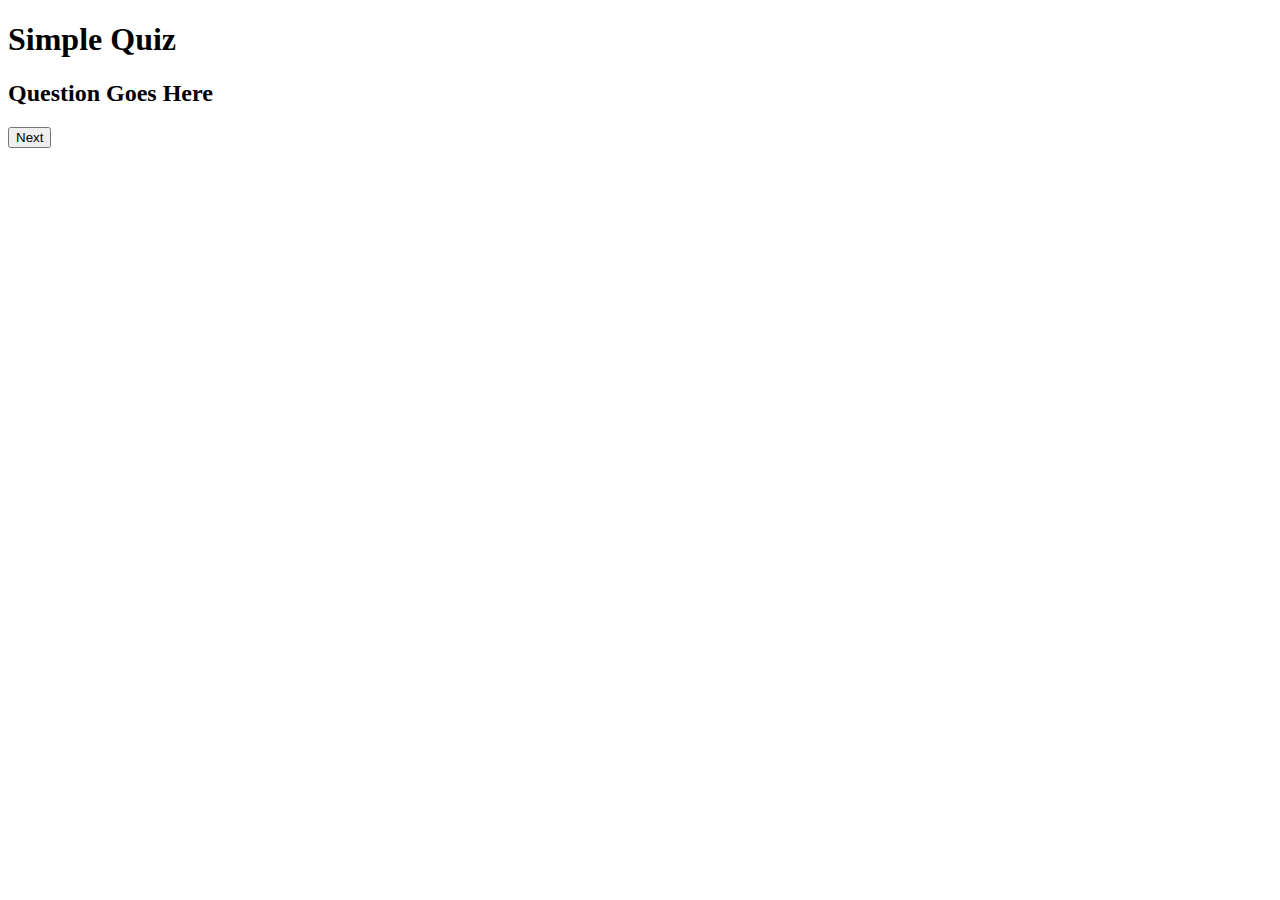
==== index.html @ 1b87bc53 "Rename Quiz.html to index.html" ====
<!DOCTYPE html>
<html lang="en">
<head>
    <meta charset="UTF-8">
    <meta http-equiv="X-UA-Compatible" content="IE=edge">
    <meta name="viewport" content="width=device-width, initial-scale=1.0">
    <title>Quiz App</title>
    <link rel="stylesheet" href="./Quiz.css">
</head>
<body>

    <div class="app">
        <h1>Simple Quiz</h1>
        <div class="quiz">

            <h2 id="question">Question Goes Here</h2>

            <div id="answer-buttons">

                <!-- <button class="btn">Answer 1</button>
                <button class="btn">Answer 2</button>
                <button class="btn">Answer 3</button>
                <button class="btn">Answer 4</button> -->
            </div>
            <button id="next-btn">Next</button>
        </div>
    </div>

    <script src="./Quiz.js"></script>
    
</body>
</html>
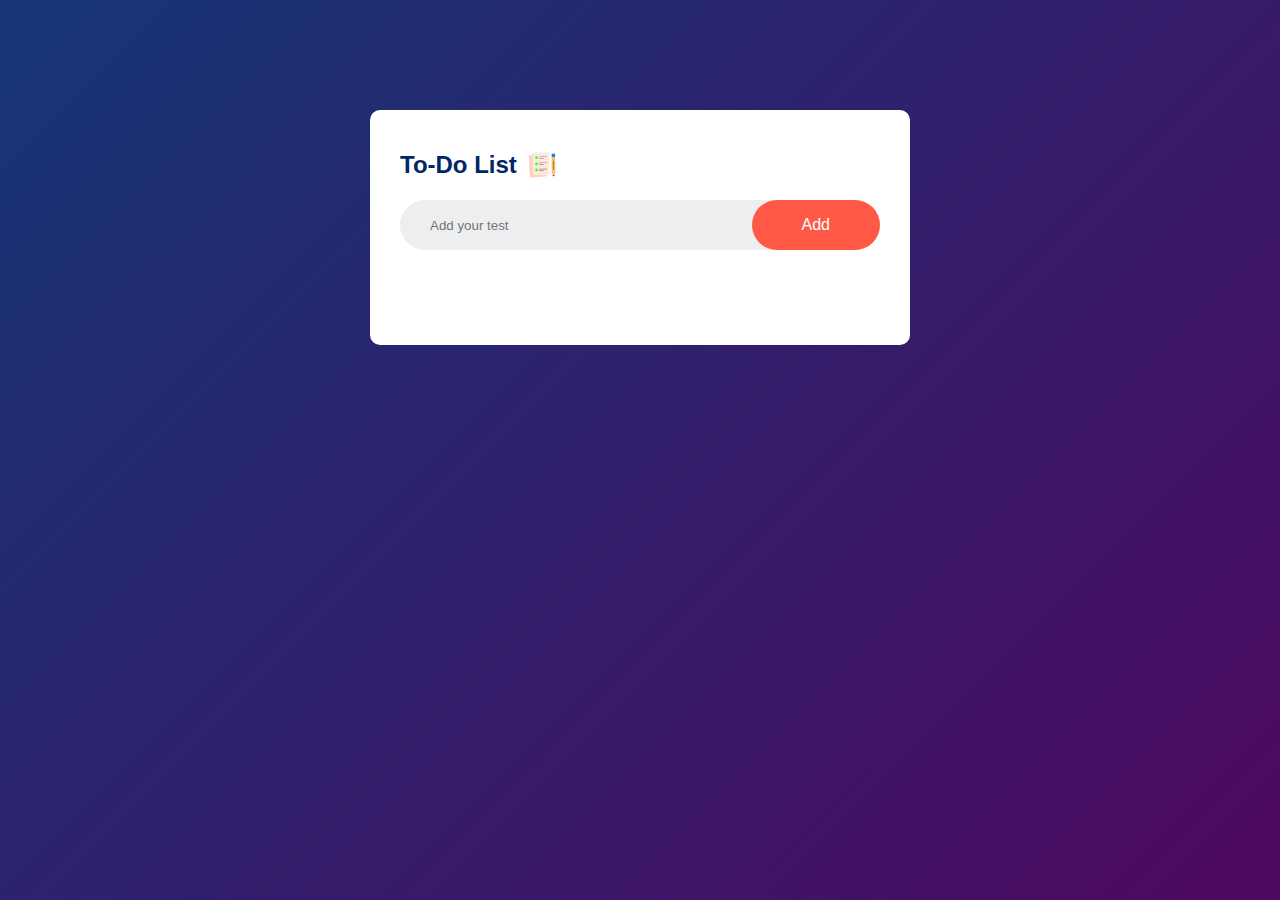
==== commit c25dae99: "Rename Todo.html to index.html" ====
--- a/index.html
+++ b/index.html
@@ -4,29 +4,33 @@
     <meta charset="UTF-8">
     <meta http-equiv="X-UA-Compatible" content="IE=edge">
     <meta name="viewport" content="width=device-width, initial-scale=1.0">
-    <title>Quiz App</title>
-    <link rel="stylesheet" href="./Quiz.css">
+    <title>To-Do List </title>
+    <link rel="stylesheet" href="./Todo.css">
 </head>
 <body>
+     <div class="container">
+        <div class="todo-app">
+            <h2 id="toho">To-Do List <img src="./images/icon.png " alt=""></h2>
+            <div class="row">
+                <input type="text" id="input-box" placeholder="Add your test ">
+                <button onclick="addTask()">Add</button>
+            </div>
+            <ul id="list-container">
+                <!-- <li class="checked">Task 1 </li>
+                <li>Task 2</li>
+                <li>Task 3</li>
 
-    <div class="app">
-        <h1>Simple Quiz</h1>
-        <div class="quiz">
+                -->
+                 
+            </ul>
+ 
+        </div>
 
-            <h2 id="question">Question Goes Here</h2>
+    </div> 
 
-            <div id="answer-buttons">
 
-                <!-- <button class="btn">Answer 1</button>
-                <button class="btn">Answer 2</button>
-                <button class="btn">Answer 3</button>
-                <button class="btn">Answer 4</button> -->
-            </div>
-            <button id="next-btn">Next</button>
-        </div>
-    </div>
+<script src="./Todo.js"></script> 
 
-    <script src="./Quiz.js"></script>
-    
+
 </body>
 </html>
--- a/Todo.css
+++ b/Todo.css
@@ -0,0 +1,116 @@
+*{
+    margin:0;
+    padding: 0;
+    font-family: 'Poppins',sans-serif;
+    box-sizing: border-box;
+}
+
+.container{
+
+    width: 100%;
+    min-height: 100vh;
+    background: linear-gradient(135deg,#153677,#4e085f);
+    padding: 10px;
+}
+
+.todo-app{
+    width:100%;
+    max-width: 540px;
+    background:#fff;
+    margin: 100px auto 20px; 
+    padding:40px 30px 70px;
+    border-radius: 10px;
+}
+
+.todo-app h2{
+    color:#002765;
+    display:flex;
+    align-items:center;
+    margin-bottom:20px;
+}
+
+.todo-app h2 img{
+    width: 30px;
+    margin-left:10px;
+}
+
+.row{
+    display: flex;
+    align-items: center;
+    justify-content: space-between;
+    background: #edeef0;
+    border-radius: 30px;
+    padding-left: 20px;
+    margin-bottom: 25px;
+}
+
+input{
+    flex:1;
+    border:none;
+    outline:none;
+    background: transparent ;
+    padding: 10px;
+    font-weight: 14px;
+}
+
+button{
+    border: none;
+    outline:none;
+    padding:16px 50px;
+    background: #ff5945;
+    color:#fff;
+    font-size:16px;
+    cursor:pointer;
+    border-radius:40px;
+
+}
+
+ul li{
+    /* border: 2px solid red; */
+    list-style: none;
+    font-size: 17px;
+    padding:12px 8px 12px 50px;
+    user-select: none;
+    cursor: pointer;
+    position: relative;
+}
+
+ul li::before{
+    content: '';
+    position: absolute;
+    height: 28px ;
+    width: 28px;
+    border-radius: 50%;
+    background-image: url('./images/unchecked.png');
+    background-size: cover;
+    background-position: center;
+    top: 12px;
+    left:8px;
+}
+
+ul li.checked{
+    color:#555;
+    text-decoration: line-through;
+}
+
+ul li.checked::before{
+      background-image: url('./images/checked.png');
+}
+
+ul li span{
+    position: absolute;
+    right: 0;
+    top: 5px;
+    width: 40px;
+    height: 40px;
+    font-size: 22px;
+    color: #555;
+    line-height: 40px;
+    text-align: center;
+    border-radius: 50%;
+}
+
+ul li span:hover{
+    background: #edeef0;
+
+}